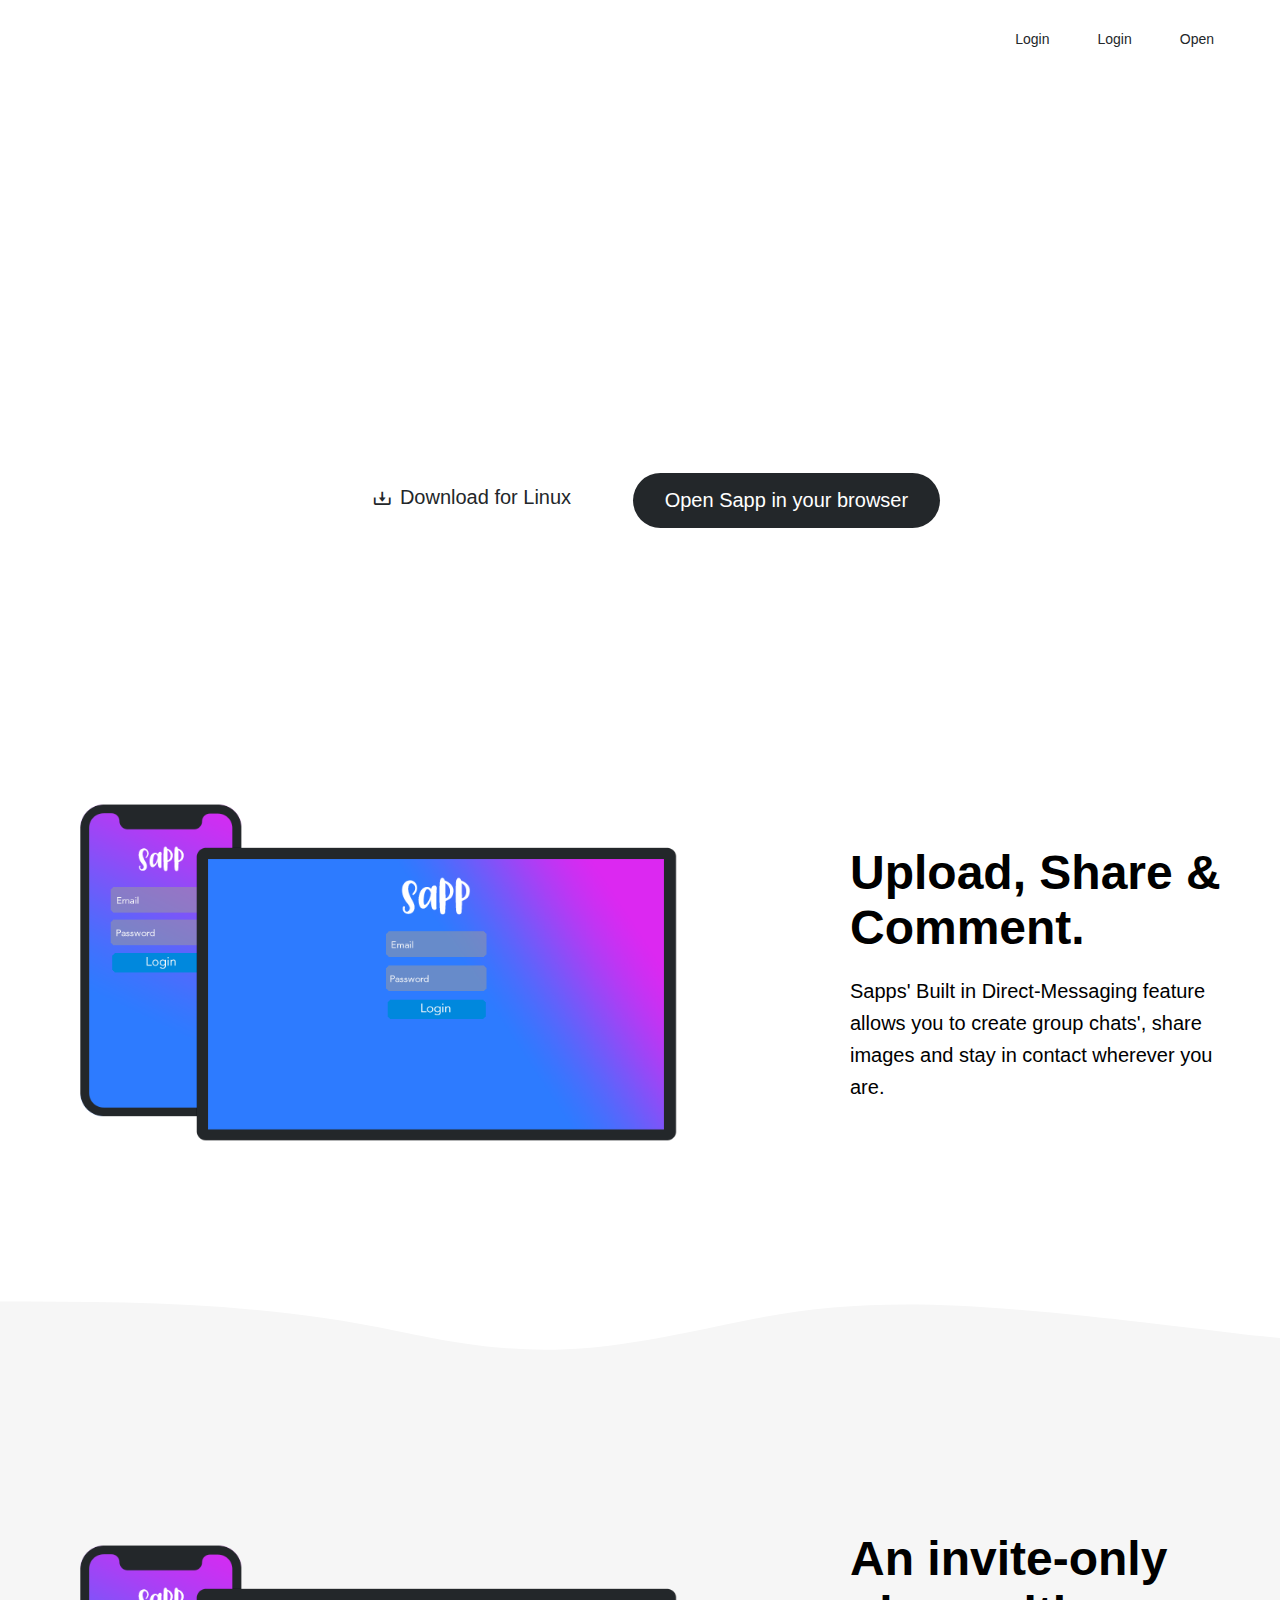
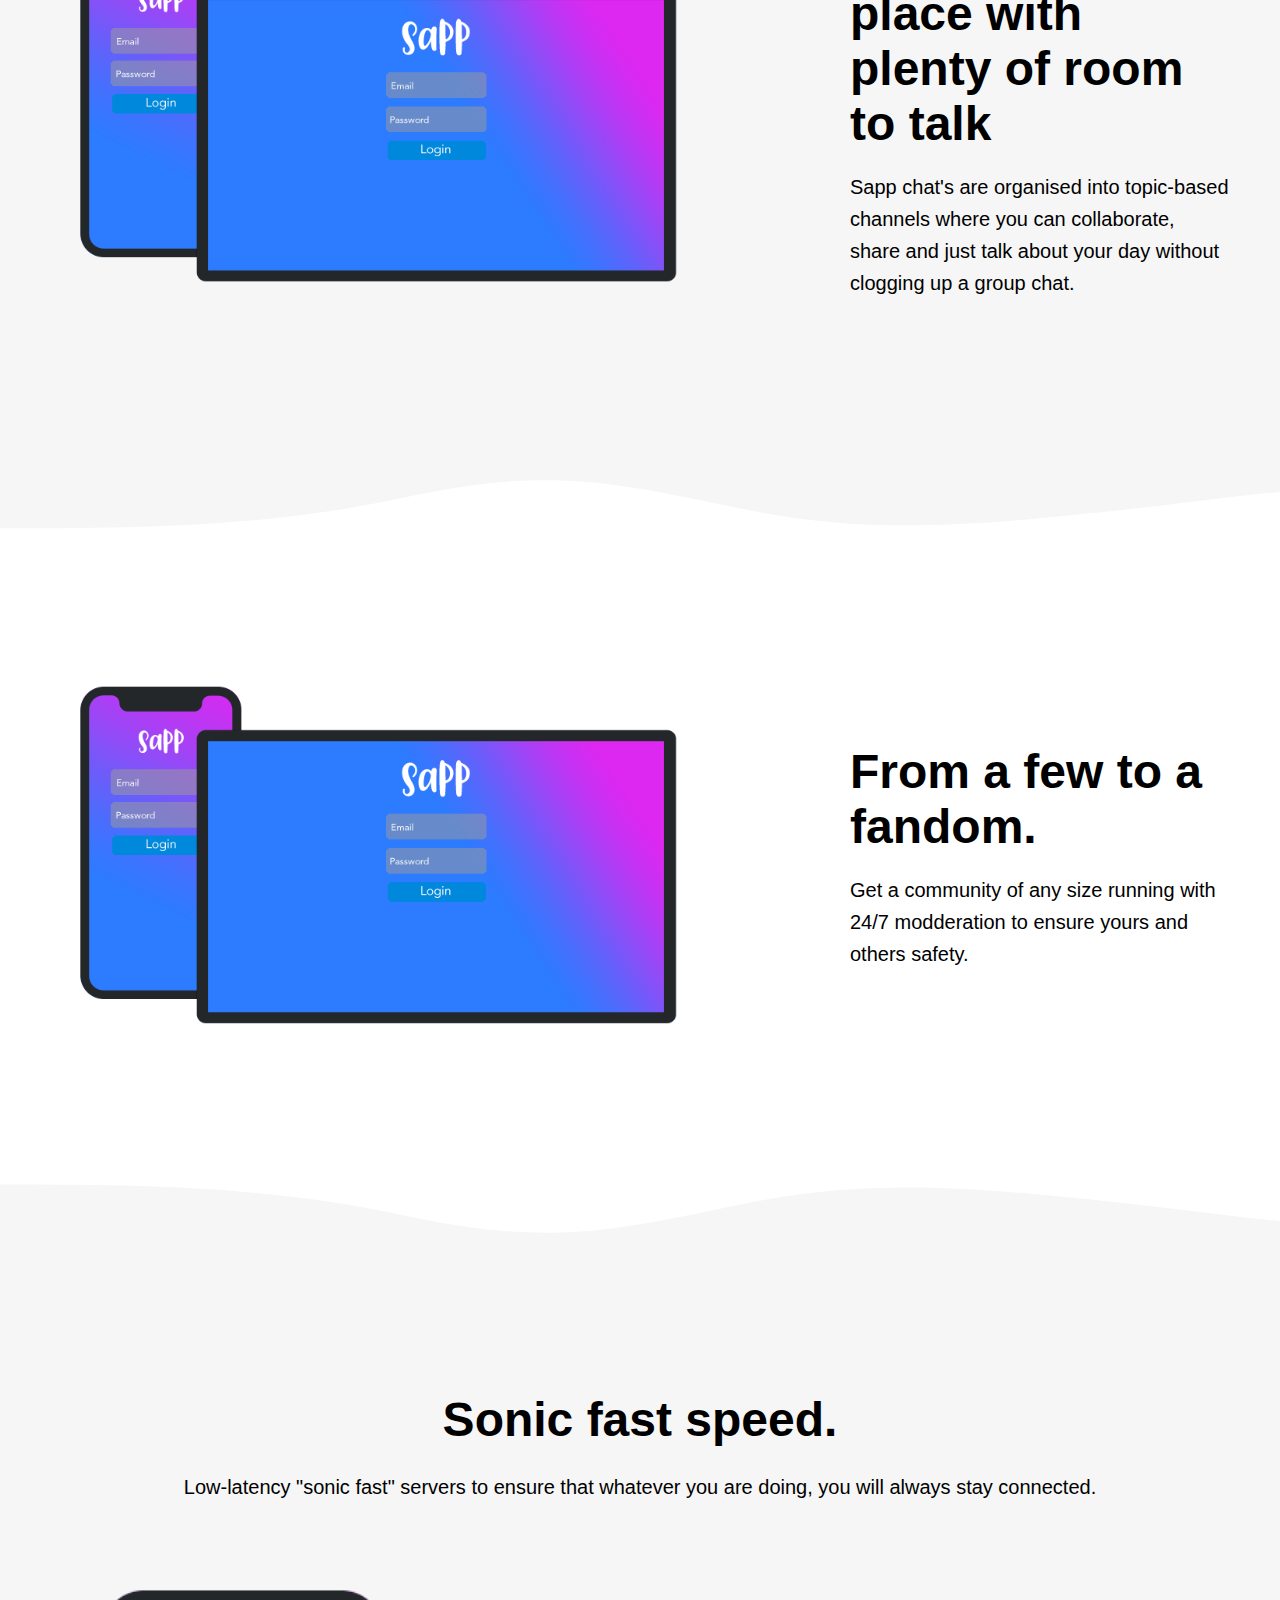
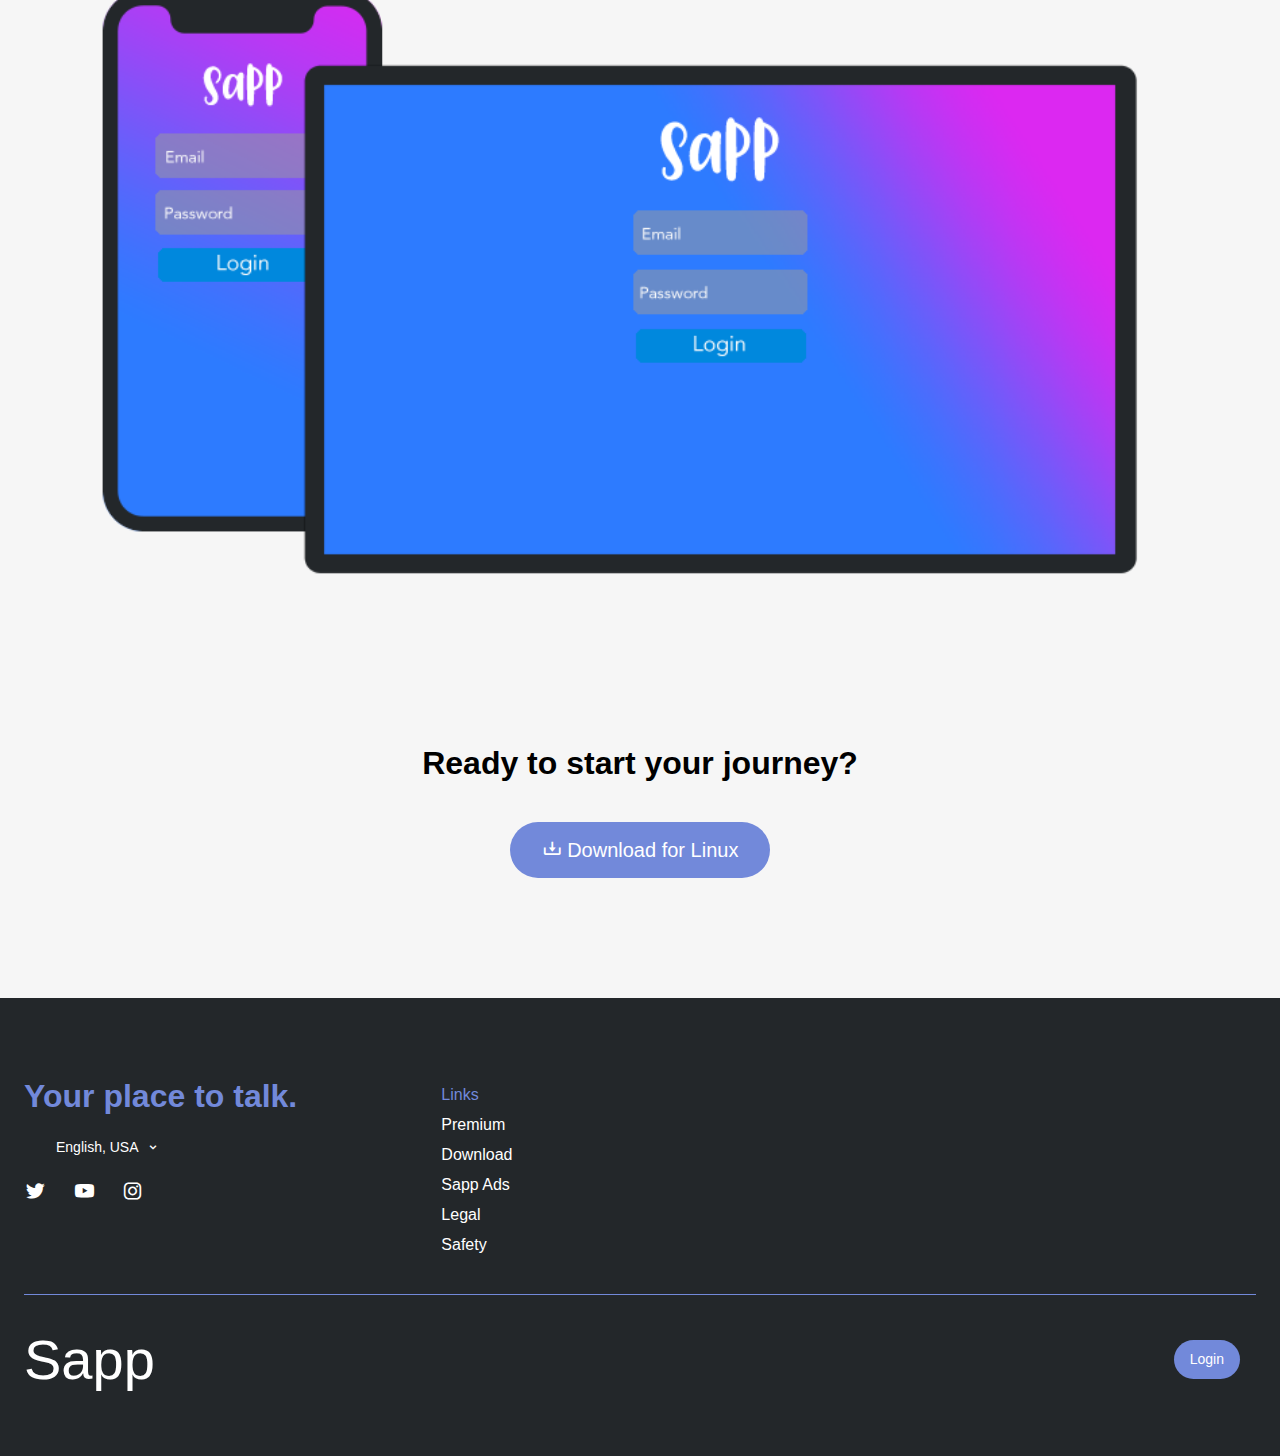
==== index.html @ fc4086f0 "Asset & Backend Auth Update." ====
<!DOCTYPE html>
<html lang="en">
<head>
    <meta charset="UTF-8">
    <meta name="viewport" content="width=device-width, user-scalable=no,
    initial-scale=1.0, maximum-scale=1.0, minimum-scale=1.0">
    <meta http-equiv="X-UA-Compatible" content="ie=edge">
    <title>Sapp | The place to hang out!</title>
    <!--- Import box-icons --->
    <link href='https://unpkg.com/boxicons@2.0.7/css/boxicons.min.css'
          rel="stylesheet" >
    <link rel="stylesheet" href="css/main.css">
</head>
<body>

<section class="hero" id="hero-id">
    
    <header class="main-header container">
        
        <nav class="main-nav">
            <a href="index.html" class="logo">
                Sapp
            </a>

            <ul class="nav-list" id="nav-list">
                <li class="nav-item">
                    <a href="#" class="nav-link">Download</a>
                </li>
                <li class="nav-item">
                    <a href="#" class="nav-link">Why Sapp?</a>
                </li>
                <li class="nav-item">
                    <a href="#" class="nav-link">Premium</a>
                </li>
                <li class="nav-item">
                    <a href="#" class="nav-link">Safety</a>
                </li>
                <li class="nav-item">
                    <a href="#" class="nav-link">Support</a>
                </li>
            </ul>

            <div class="nav-mob-div">
                <ul class="nav-list-mob">
                    <li class="nav-item-mob">
                        <a href="" class="nav-link-mob">Download</a>
                    </li>
                    <li class="nav-item-mob">
                        <a href="" class="nav-link-mob">Why Sapp?</a>
                    </li>
                    <li class="nav-item-mob">
                        <a href="" class="nav-link-mob">Premium</a>
                    </li>
                    <li class="nav-item-mob">
                        <a href="" class="nav-link-mob">Safety</a>
                    </li>
                    <li class="nav-item-mob">
                        <a href="" class="nav-link-mob">Support</a>
                    </li>
                </ul>
            </div>

            <div class="nav-items-right">
                <a href="#" class="btn btn-small btn-light btn-login" id="authButton-type-filler">Login</a>
                <a href="Login.html" class="btn btn-small btn-light btn-login" id="authButton-type-login">Login</a>
                <a onclick="open()" class="btn btn-small btn-light btn-login" id="authButton-type-open">Open</a>
                <span class="mobile-toggle" id="mobile-nav">
                    <i onclick="mobileNav()" class="bx bx-menu btn-open" id="open-nav-button"></i>
                    <i onclick="closeMobileNav()" class="bx bx-x btn-close" id="close-nav-button"></i>
                </span>
            </div>
        </nav>
        
    </header>

    <div class="row container">

        <div class="hero-content-wrap">
            <h1 class="title primary-title">
                Bringing social to another level.
            </h1>

            <p class="hero-description">Whether you are a gamer, a influencer, an photographer, a make-up artist.
                There's a place for you to hang out.
            </p>

            <div class="hero-btn-group" id="download_button_group">
                <a href="#" class="btn btn-large btn-light" id="btn-download-os">
                    <i class="bx bx-download"></i> Download for
                </a>

                <a href="#" class="btn btn-large btn-dark">
                    Open Sapp in your browser
                </a>
            </div>
        </div>

    </div>
    
</section>

<section class="collaboration">
    <div class="row container">
        <img src="./assets/images/section-4-sapp.png" alt="" class="grid-image">
        <div class="text-group">
            <h2 class="title secondary-title">Upload, Share & Comment.</h2>
            <p>Sapps' Built in Direct-Messaging feature allows you to
                create group chats', share images and stay in contact wherever you are.</p>
        </div>
    </div>
</section>

<svg class="wave" version="1.1" xmlns="http://www.w3.org/2000/svg" viewBox="0 0 1440 100" preserveAspectRatio="none">
    <path class="wave-path" d="M826.337463,25.5396311 C670.970254,58.655965 603.696181,
    68.7870267 447.802481,35.1443383 C293.342778,1.81111414 137.33377,1.81111414 0,1.81111414 L0,150 L1920,150 L1920,1.81111414 C1739.53523,
    -16.6853983 1679.86404,73.1607868 1389.7826,37.4859505 C1099.70117,1.81111414 981.704672,-7.57670281 826.337463,25.5396311 Z" fill="currentColor"></path>
</svg>

<section class="voice-channel">
    <div class="row container">
        <img src="./assets/images/section-4-sapp.png" alt="" class="grid-image order-2">
        <div class="text-group order-2">
            <h2 class="title secondary-title">
                An invite-only place with plenty of room to talk
            </h2>

            <p>
                Sapp chat's are organised into topic-based channels where you can collaborate, share and just talk about your day without clogging up a group chat.
            </p>
        </div>
    </div>
</section>

<svg class="wave wave-inverted" version="1.1" xmlns="http://www.w3.org/2000/svg" viewBox="0 0 1440 100" preserveAspectRatio="none">
    <path class="wave-path" d="M826.337463,25.5396311 C670.970254,58.655965 603.696181,
    68.7870267 447.802481,35.1443383 C293.342778,1.81111414 137.33377,1.81111414 0,1.81111414 L0,150 L1920,150 L1920,1.81111414 C1739.53523,
    -16.6853983 1679.86404,73.1607868 1389.7826,37.4859505 C1099.70117,1.81111414 981.704672,-7.57670281 826.337463,25.5396311 Z" fill="currentColor"></path>
</svg>

<section class="modderation-tools">
    <div class="row container">
        <img src="./assets/images/section-4-sapp.png" alt="" class="grid-image order-2">
        <div class="text-group order-2">

            <h2 class="title secondary-title">
                From a few to a fandom.
            </h2>

            <p>
                Get a community of any size running with 24/7 modderation to ensure yours and others safety.
            </p>

        </div>
    </div>
</section>

<svg class="wave" version="1.1" xmlns="http://www.w3.org/2000/svg" viewBox="0 0 1440 100" preserveAspectRatio="none">
    <path class="wave-path" d="M826.337463,25.5396311 C670.970254,58.655965 603.696181,
    68.7870267 447.802481,35.1443383 C293.342778,1.81111414 137.33377,1.81111414 0,1.81111414 L0,150 L1920,150 L1920,1.81111414 C1739.53523,
    -16.6853983 1679.86404,73.1607868 1389.7826,37.4859505 C1099.70117,1.81111414 981.704672,-7.57670281 826.337463,25.5396311 Z" fill="currentColor"></path>
</svg>

<section class="video-call">
    <div class="row container">
        <div class="text-group">
            <h2 class="title secondary-title">
                Sonic fast speed.
            </h2>

            <p>
                Low-latency "sonic fast" servers to ensure that whatever you are doing, you will always stay connected.
            </p>
        </div>
        <img src="./assets/images/section-4-sapp.png" alt="" class="grid-image">
    </div>
</section>

<section class="download">
    <div class="row container remove-grid">
        <img src="./assets/images/sparkles.svg" alt="" class="sparkles">
        <h2>
            Ready to start your journey?
        </h2>
        <div class="btn-section-3-download" id="btn-download-os-footer">
            <a href="#" class="btn btn-large btn-brand">
                <i class="bx bx-download"></i> Download for
            </a>
        </div>
    </div>
</section>

<footer class="main-footer">

    <div class="row container">
        <div class="info-box">
            <h4 class="footer-title">Your place to talk.</h4>
            <div class="languages">
                <img src="assets/images/flag_US.png" alt="">
                <span>English, USA</span> <i class="bx bx-chevron-down"></i>
            </div>
            <div class="social-media">
                <a href="" class="sm-link">
                    <i class="bx bxl-twitter"></i>
                </a>
                <a href="" class="sm-link">
                    <i class="bx bxl-youtube"></i>
                </a>
                <a href="" class="sm-link">
                    <i class="bx bxl-instagram"></i>
                </a>
            </div>
        </div>

        <div class="spacer"></div>

        <div class="footer-links-group">
            <h5 class="footer-title">Links</h5>
            <a href="#" class="footer-link">Premium</a>
            <a href="#" class="footer-link">Download</a>
            <a href="#" class="footer-link">Sapp Ads</a>
            <a href="#" class="footer-link">Legal</a>
            <a href="#" class="footer-link">Safety</a>
        </div>

        <div class="divider"></div>
    </div>

    <div class="row container remove-grid">
        <a href="index.html" class="logo">
            Sapp
        </a>
        <a href="`#`" class="btn btn-small btn-brand btn-login" id="authButton-type-login-footer">Login</a>
        <a href="" class="btn btn-small btn-brand btn-login" id="authButton-type-open-footer">Open</a>
    </div>

</footer>

<!-- The core Firebase JS SDK is always required and must be listed first -->
<script src="https://www.gstatic.com/firebasejs/8.4.2/firebase-app.js"></script>

<script src="https://www.gstatic.com/firebasejs/8.4.2/firebase.js"></script>
<!-- TODO: Add SDKs for Firebase products that you want to use
     https://firebase.google.com/docs/web/setup#available-libraries -->
<script src="https://www.gstatic.com/firebasejs/8.4.2/firebase-analytics.js"></script>

<script>
    // Your web app's Firebase configuration
    // For Firebase JS SDK v7.20.0 and later, measurementId is optional
    var firebaseConfig = {
        apiKey: "AIzaSyAKr2SeLSaK0ewf7oZxMimS7Io1t8eTS4s",
        authDomain: "socialsappapp.firebaseapp.com",
        projectId: "socialsappapp",
        storageBucket: "socialsappapp.appspot.com",
        messagingSenderId: "849394702645",
        appId: "1:849394702645:web:272fbd6ef6dd13459b147c",
        measurementId: "G-S6GGHWZM1W"
    };
    // Initialize Firebase
    firebase.initializeApp(firebaseConfig);
    firebase.analytics();
</script>
<script src="js/main.js"></script>
</body>
</html>
---- css/main.css ----
/*Import Fonts*/

@font-face {
    font-family: 'Whitney Light';
    src: url("../assets/fonts/whitneylight.woff") format("woff");
}

@font-face {
    font-family: 'Whitney Medium';
    src: url("../assets/fonts/whitneymedium.woff") format("woff");
}

@font-face {
    font-family: 'Whitney Bold';
    src: url("../assets/fonts/whitneybold.woff") format("woff");
}

@font-face {
    font-family: 'Sapp Skript';
    src: url("../assets/fonts/sappskript.woff") format("woff");
}

/*Base*/
* {
    margin: 0;
    padding: 0;
    box-sizing: border-box;
}

html {
    font-size: 62.5%;
}

:root {
    --light-clr: #FFF;
    --dark-clr: #23272A;
    --brand-clr: #7289DA;
    --off-white-clr: #f6f6f6;
    --general-font-size: 2rem;
    --primary-title-font-size: 4.8rem;
    --secondary-title-font-size: 4rem;
    --main-font-family-light: 'Whitney Light', sans-serif;
    --main-font-family-medium: 'Whitney Medium', sans-serif;
    --main-font-family-bold: 'Whitney Bold', sans-serif;
    --main-font-logo-bold: 'Sapp Skript', sans-serif;
    --num-of-grid-columns: 4;
    --section-spacing: 5.6rem 2.4rem;
    --container-width: 126rem;
}

body {
    font-size: var(--general-font-size);
    font-family: var(--main-font-family-light);
}

a {
    text-decoration: none;
    display: inline-block;
}

img {
    max-width: 100%;
    display: block;
}

.hero {
    background: url("../assets/images/hero-bg.jpg") center/cover;
}

.main-header {
    height: 8rem;
    padding: 0 2.4rem;
}

.container {
    max-width: var(--container-width);
    margin: 0 auto;
}

.nav-mob-div {
    display: none;
}

.main-nav {
    height: 100%;
    display: flex;
    align-items: center;
    justify-content: space-between;
}

.logo {
    width: 12.4rem;
    font-family: var(--main-font-logo-bold);
    color: var(--light-clr);
    font-size: var(--primary-title-font-size);
}

.nav-list, .nav-list-mob {
    display: none;
}

.nav-items-right {
    display: flex;
    align-items: center;
}

.btn:hover {
    box-shadow: 0 .8rem 1.5rem rgba(0, 0, 0, .2);
}

.btn-small {
    font-size: 1.4rem;
    padding: .7rem 1.6rem;
    border-radius: 4rem;
}

.btn-light {
    background-color: var(--light-clr);
    color: var(--dark-clr);
}

.btn-light:hover {
    color: var(--brand-clr);
}

.btn-login {
    margin-right: 1.6rem;
    line-height: 1.8;
}

.mobile-toggle {
    display: flex;
    font-size: 3.6rem;
    color: var(--light-clr);
    cursor: pointer;
}

.btn-close {
    display: none;
}

.row {
    display: grid;
    grid-template-columns: repeat(var(--num-of-grid-columns), 1fr);
    gap: 0 2rem;
    padding: var(--section-spacing);
}

.hero-content-wrap {
    grid-column: span var(--num-of-grid-columns);
    color: var(--light-clr);
}

.title {
    font-family: var(--main-font-family-bold);
}

.primary-title {
    font-size: var(--primary-title-font-size);
    line-height: 120%;
}

.hero-description {
    line-height: 3.2rem;
    margin-top: 2.4rem;
}

.hero-btn-group .btn-light {
    margin: 2.4rem 2.4rem 0 0;
    display: inline-flex;
}

.hero-btn-group .btn-light i {
    align-self: center;
    margin-right: .8rem;
}

.btn-large {
    padding: 1.6rem 3.2rem;
    border-radius: 2.8rem;
}

.btn-dark {
    background-color: var(--dark-clr);
    color: var(--light-clr);
    margin-top: 2.4rem;
    transition: background-color .5s;
}

.btn-dark:hover {
    background-color: #36393f;
}

/*Collaboration*/
.grid-image {
    margin-top: 2.4rem;
    grid-column: span 4;
}

.text-group {
    margin-top: 2rem;
    grid-column: span 4;
}

.secondary-title {
    font-size: var(--secondary-title-font-size);
}

.text-group p {
    margin-top: 2rem;
    line-height: 3.2rem;
}

/*Voice channel*/
.voice-channel {
    background-color: var(--off-white-clr);
}

.wave {
    color: var(--off-white-clr);
    display: block;
}

.wave-path {
    animation: wave-animation 15s linear infinite alternate;
}

/* Button Anims' */

@keyframes wave-animation {
    0% {
        d: path("M826.337463,25.5396311 C670.970254,58.655965 603.696181,68.7870267 447.802481,35.1443383 C293.342778,1.81111414 137.33377,1.81111414 0,1.81111414 L0,150 L1920,150 L1920,1.81111414 C1739.53523,-16.6853983 1679.86404,73.1607868 1389.7826,37.4859505 C1099.70117,1.81111414 981.704672,-7.57670281 826.337463,25.5396311 Z");
    }
    50% {
        d: path("M655.558582,28.4898877 C500.191373,61.6062216 422.833785,83.5422763 266.940085,49.8995879 C112.480383,16.5663637 84.0992497,8.02840272 0,44.7243294 L0,150.727527 L1920,150.727527 L1920,49.8995879 C1580.91676,-34.8808285 1438.10804,73.6768193 1148.0266,38.0019829 C857.945166,2.32714659 810.925791,-4.62644617 655.558582,28.4898877 Z");
    }
    100% {
        d: path("M842.322034,38.0019829 C686.954825,71.1183168 623.386282,53.08497 467.492582,19.4422816 C313.032879,-13.8909426 84.0992497,8.02840272 0,44.7243294 L0,150.727527 L1920,150.727527 L1920,76.8685643 C1512.23604,-35.3595639 1568.70222,67.4289432 1278.62078,31.7541069 C988.539347,-3.92072949 997.689243,4.88564905 842.322034,38.0019829 Z");
    }
}

.wave-inverted {
    transform: matrix(1, 0, 0, -1, 0, 0);
}

/*Video call*/
.video-call {
    background-color: var(--off-white-clr);
}

.video-call .row {
    padding-bottom: 8rem;
}

.video-call .text-group {
    grid-column: span var(--num-of-grid-columns);
    margin-top: 0;
}

.video-call .text-group p {
    margin-top: 2.4rem;
}

.video-call .grid-image {
    width: 100%;
    grid-column: span var(--num-of-grid-columns);
    margin-top: 2.4rem;
}

/* Download */

.download {
    background-color: var(--off-white-clr);
}

.download .remove-grid {
    display: block;
    padding-top: 0;
    text-align: center;
}

.sparkles {
    display: inline-block;
}

.download h2 {
    font-size: 3.2rem;
    font-family: var(--main-font-family-medium);
}

.btn-brand {
    background-color: var(--brand-clr);
    color: var(--light-clr);
    transition: background-color .5s;
}

.download .btn-brand {
    margin-top: 4rem;
}

.btn-brand:hover {
    background-color: #8ea1e1;
}

/* Main Footer */

.main-footer {
    background-color: var(--dark-clr);
    color: var(--light-clr);
    padding: 8rem 2.4rem 6.4rem;
}

.main-footer .row{
    padding: 0;
}

.info-box {
    grid-column: span 4;
    margin-bottom: 5.6rem;
}

.footer-title {
    color: var(--brand-clr);
}

.info-box .footer-title {
    font-size: 3.2rem;
    font-family: var(--main-font-family-medium);
}

.languages {
    margin: 2.4rem 0;
    display: flex;
    align-items: center;
    font-size: 1.4rem;
}

.languages img {
    width: 2.4rem;
}

.languages span {
    margin: 0 .8rem;
}

.sm-link {
    font-size: 2.3rem;
    color: inherit;
    margin-right: 2rem;
}

.spacer {
    display: none;
}

.footer-links-group {
    margin-bottom: 4rem;
    font-size: 1.6rem;
    grid-column: span 2;
}

.footer-links-group .footer-title {
    font-size: inherit;
    padding-top: .8rem;
    font-weight: 100;
}

.footer-link {
    display: block;
    margin-top: 1.2rem;
    color: inherit;
}

.divider {
    grid-column: 1/-1;
    height: 1px;
    background-color: var(--brand-clr);
    margin-bottom: 3.2rem;
}

.main-footer .remove-grid {
    display: flex;
    align-items: center;
    justify-content: space-between;

}

.main-footer .btn-brand {
    line-height: 1.8;
}

#authButton-type-login-footer {
    display: block;
}

#authButton-type-open-footer {
    display: none;
}

/* Mobile Nav */

.sidebar-mob-div {
    position: absolute;
    width: 300px;
    height: 100%;
    background: #000;
    right: -300px;
    transition: .4s;
}

.sidebar-mob-div ul li {
    list-style: none;
    color: #fff;
    font-size: 20px;
}

.sidebar-mob-div.active {
    right: 0;
}

@media screen and (min-width: 768px) {
    :root {
        --primary-title-font-size: 5.6rem;
        --secondary-title-font-size: 4.8rem;
        --num-of-grid-columns: 8;
        --section-spacing: 8rem 4rem;
    }

    .hero {
        min-height: 62.6rem;
    }

    .hero-content-wrap {
        grid-column: span 5;
    }

    .hero-description {
        margin: 4rem 0 .8rem;
    }

    .grid-image {
        margin: auto 0;
    }

    .text-group {
        margin-top: 0;
        display: flex;
        flex-direction: column;
        justify-content: center;
    }

    .order-1 {
        order: 1;
    }

    .order-1 {
        order: 2;
    }

    .video-call {
        text-align: center;
    }

    .info-box {
        grid-column: span 3;
        grid-row: span 2;
    }

    .spacer {
        display: block;
        grid-row: span 2;
    }
}

@media screen and (min-width: 1024px) {
    :root {
        --num-of-grid-columns: 12;
        --section-spacing: 12rem 4rem;
    }

    .nav-list-mob {
        display: none;
    }

    .nav-list {
        display: flex;
        list-style: none;
    }

    .nav-link {
        font-size: 1.6rem;
        color: var(--light-clr);
        margin: 0 1rem;
        padding: 1rem;
        font-weight: bold;
    }

    .nav-link:hover {
        text-decoration: underline;
    }

    .hero-content-wrap {
        grid-column: 3/span 8;
        text-align: center;
    }

    .mobile-toggle {
        display: none;
    }

    .grid-image {
        grid-column: span 7;
        margin: 0;
    }

    .text-group {
        grid-column: 9/-1;
    }

    .order-1 {
        grid-column: 1/span 4;
    }

}
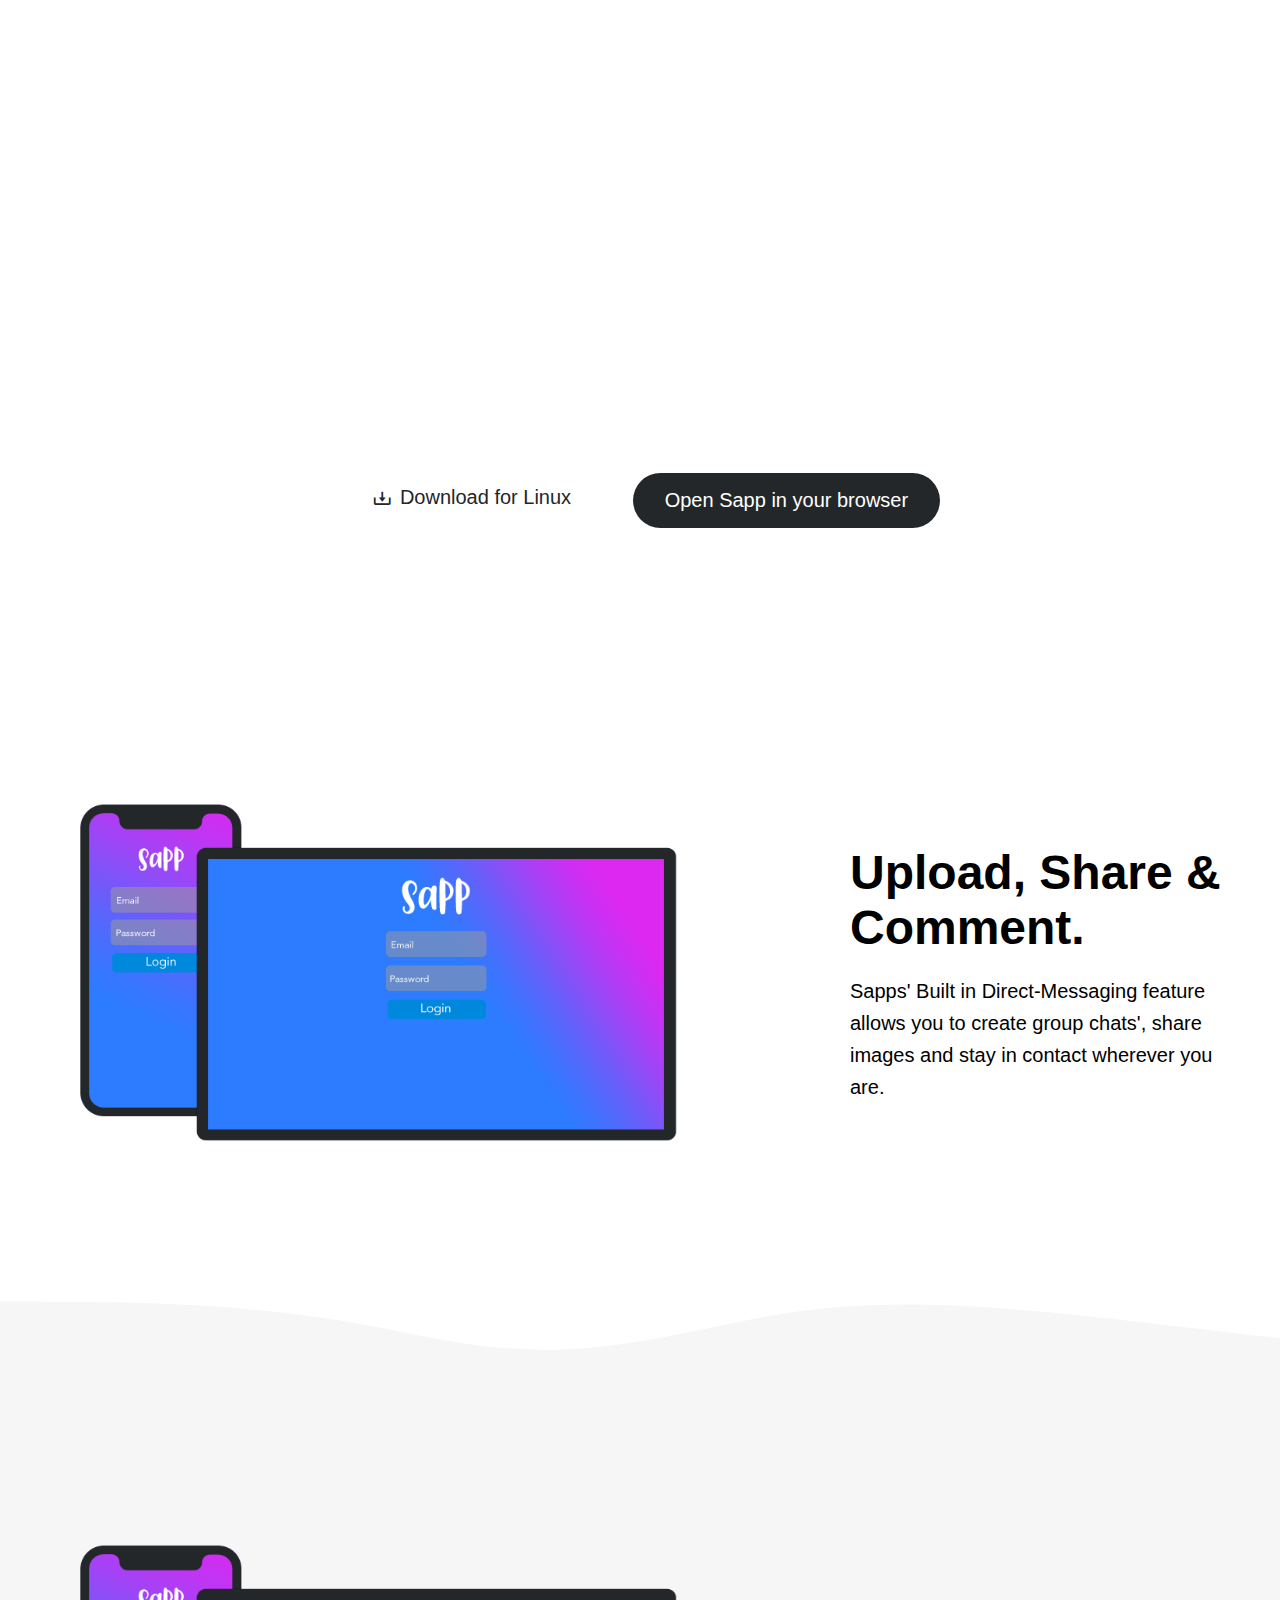
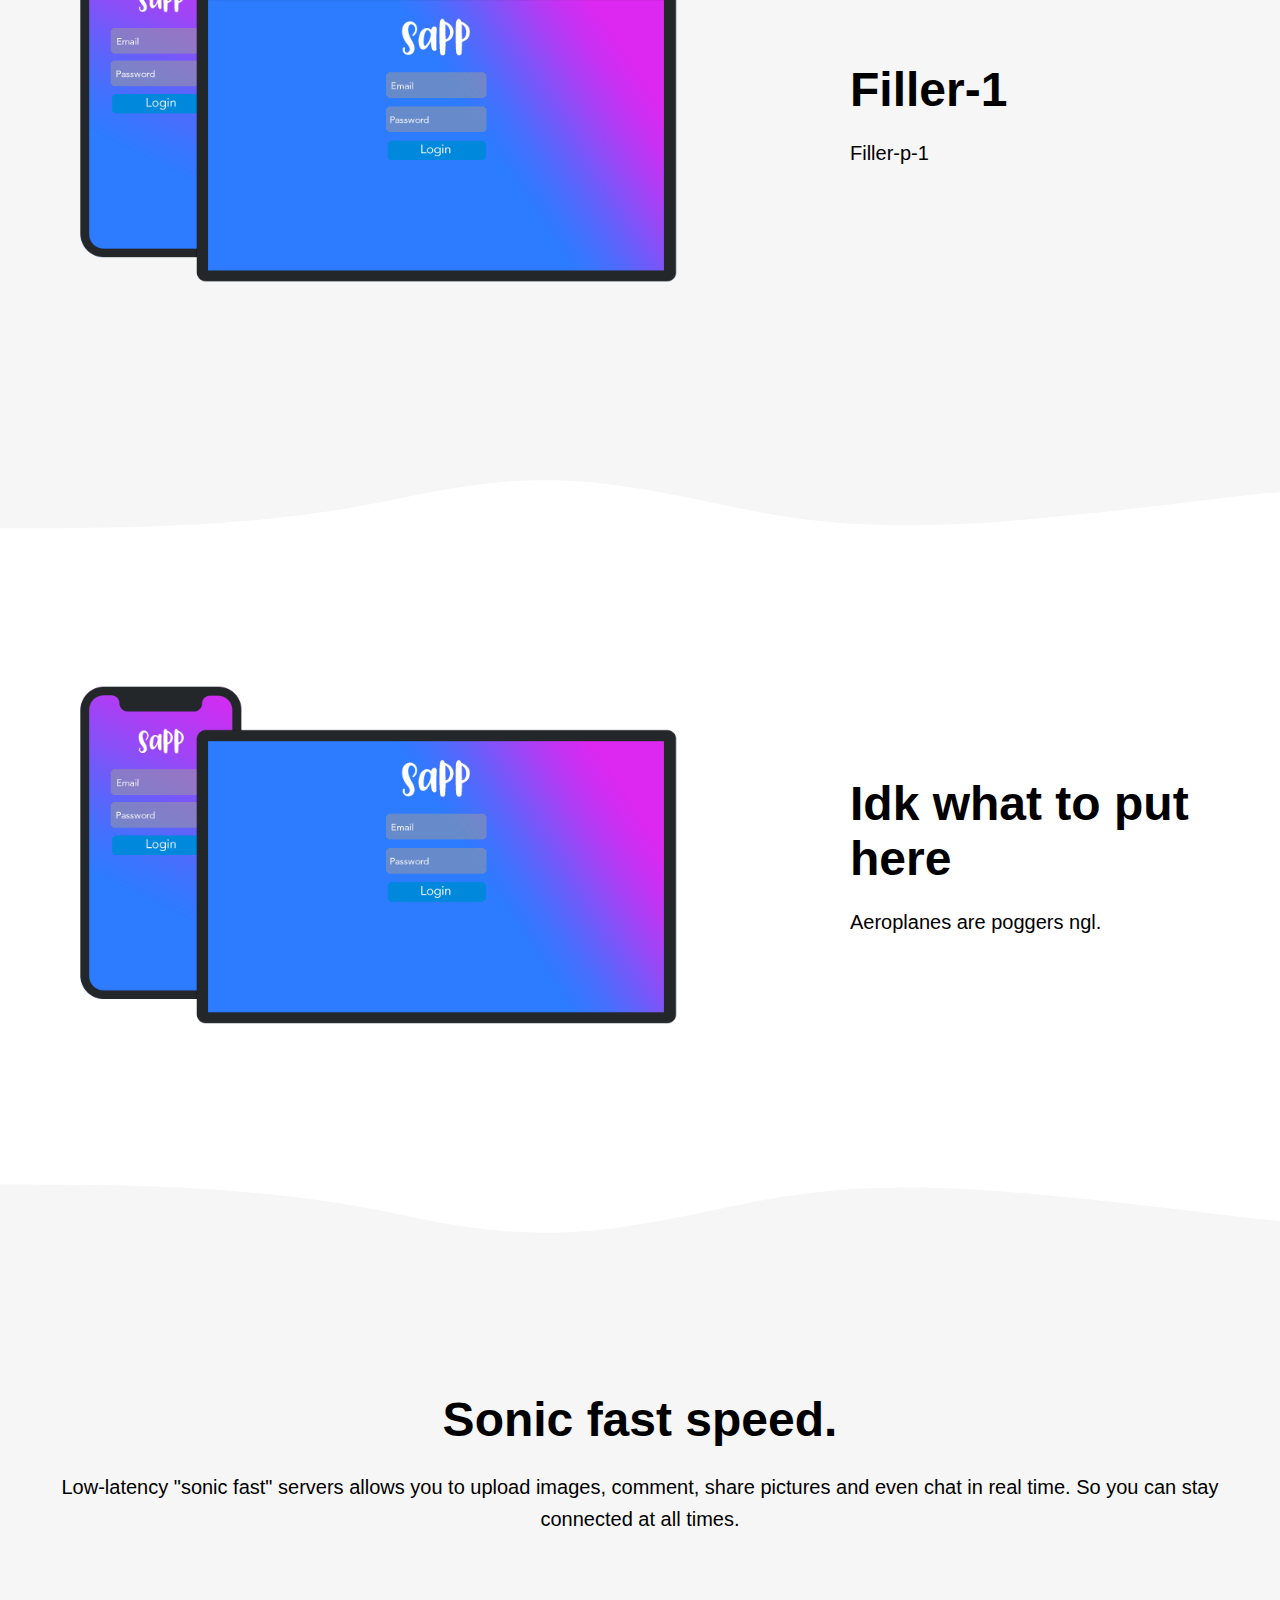
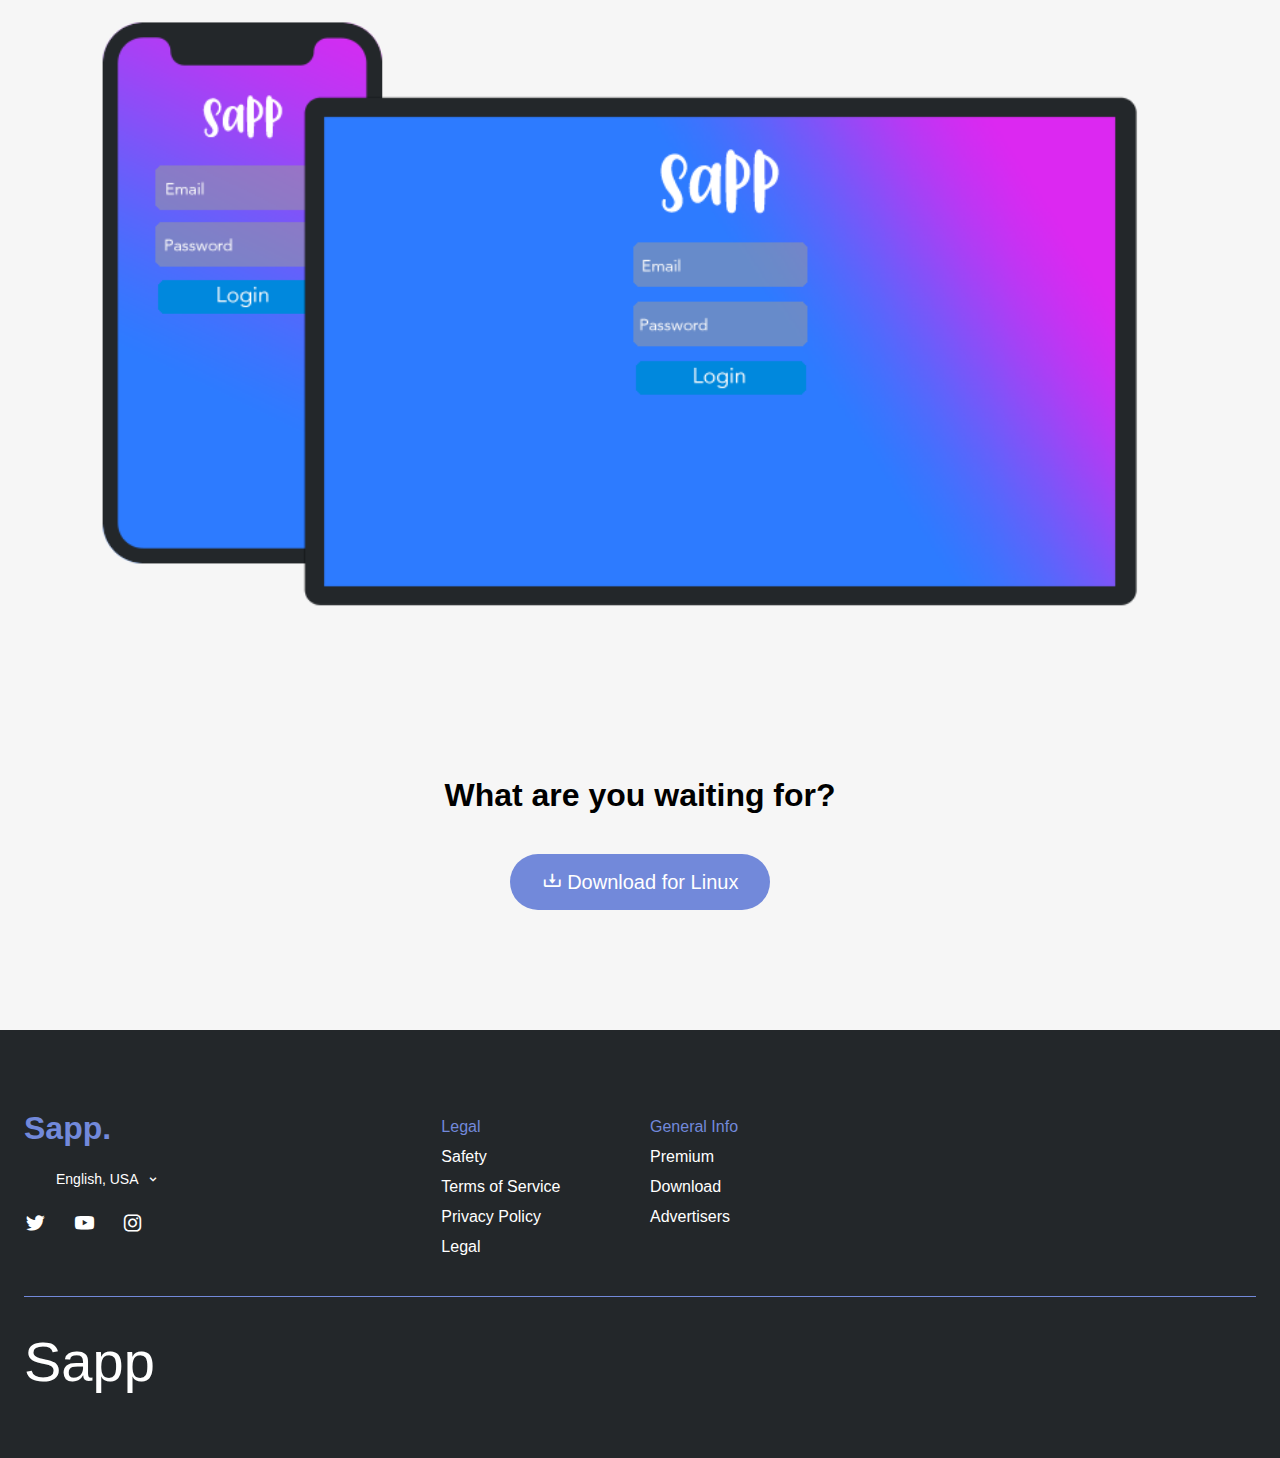
==== commit 29c200d9: "Register-sec started, Auth.js clickEvent updated + Bug fixes" ====
--- a/index.html
+++ b/index.html
@@ -61,9 +61,9 @@
             </div>
 
             <div class="nav-items-right">
-                <a href="#" class="btn btn-small btn-light btn-login" id="authButton-type-filler">Login</a>
-                <a href="Login.html" class="btn btn-small btn-light btn-login" id="authButton-type-login">Login</a>
-                <a onclick="open()" class="btn btn-small btn-light btn-login" id="authButton-type-open">Open</a>
+                <a href="#" class="btn btn-small btn-light btn-login btn-auth" id="authButton-type-filler">Login</a>
+                <a href="Login.html" class="btn btn-small btn-light btn-login btn-auth" id="authButton-type-login">Login</a>
+                <a onclick="open()" class="btn btn-small btn-light btn-login btn-auth" id="authButton-type-open">Open</a>
                 <span class="mobile-toggle" id="mobile-nav">
                     <i onclick="mobileNav()" class="bx bx-menu btn-open" id="open-nav-button"></i>
                     <i onclick="closeMobileNav()" class="bx bx-x btn-close" id="close-nav-button"></i>
@@ -89,7 +89,7 @@
                     <i class="bx bx-download"></i> Download for
                 </a>
 
-                <a href="#" class="btn btn-large btn-dark">
+                <a href="#" class="btn btn-large btn-dark btn-openIn-browser">
                     Open Sapp in your browser
                 </a>
             </div>
@@ -121,11 +121,11 @@
         <img src="./assets/images/section-4-sapp.png" alt="" class="grid-image order-2">
         <div class="text-group order-2">
             <h2 class="title secondary-title">
-                An invite-only place with plenty of room to talk
+                Filler-1
             </h2>
 
             <p>
-                Sapp chat's are organised into topic-based channels where you can collaborate, share and just talk about your day without clogging up a group chat.
+                Filler-p-1
             </p>
         </div>
     </div>
@@ -143,11 +143,11 @@
         <div class="text-group order-2">
 
             <h2 class="title secondary-title">
-                From a few to a fandom.
+               Idk what to put here
             </h2>
 
             <p>
-                Get a community of any size running with 24/7 modderation to ensure yours and others safety.
+                Aeroplanes are poggers ngl.
             </p>
 
         </div>
@@ -168,7 +168,8 @@
             </h2>
 
             <p>
-                Low-latency "sonic fast" servers to ensure that whatever you are doing, you will always stay connected.
+                Low-latency "sonic fast" servers allows you to upload images, comment, share pictures and even chat in real time.
+                So you can stay connected at all times.
             </p>
         </div>
         <img src="./assets/images/section-4-sapp.png" alt="" class="grid-image">
@@ -179,7 +180,7 @@
     <div class="row container remove-grid">
         <img src="./assets/images/sparkles.svg" alt="" class="sparkles">
         <h2>
-            Ready to start your journey?
+            What are you waiting for?
         </h2>
         <div class="btn-section-3-download" id="btn-download-os-footer">
             <a href="#" class="btn btn-large btn-brand">
@@ -193,7 +194,7 @@
 
     <div class="row container">
         <div class="info-box">
-            <h4 class="footer-title">Your place to talk.</h4>
+            <h4 class="footer-title">Sapp.</h4>
             <div class="languages">
                 <img src="assets/images/flag_US.png" alt="">
                 <span>English, USA</span> <i class="bx bx-chevron-down"></i>
@@ -214,12 +215,19 @@
         <div class="spacer"></div>
 
         <div class="footer-links-group">
-            <h5 class="footer-title">Links</h5>
+            <h5 class="footer-title">Legal</h5>
+            <a href="#" class="footer-link">Safety</a>
+            <a href="#" class="footer-link">Terms of Service</a>
+            <a href="#" class="footer-link">Privacy Policy</a>
+            <a href="#" class="footer-link">Legal</a>
+        </div>
+
+
+        <div class="footer-links-group">
+            <h5 class="footer-title">General Info</h5>
             <a href="#" class="footer-link">Premium</a>
             <a href="#" class="footer-link">Download</a>
-            <a href="#" class="footer-link">Sapp Ads</a>
-            <a href="#" class="footer-link">Legal</a>
-            <a href="#" class="footer-link">Safety</a>
+            <a href="#" class="footer-link">Advertisers</a>
         </div>
 
         <div class="divider"></div>
@@ -229,8 +237,8 @@
         <a href="index.html" class="logo">
             Sapp
         </a>
-        <a href="`#`" class="btn btn-small btn-brand btn-login" id="authButton-type-login-footer">Login</a>
-        <a href="" class="btn btn-small btn-brand btn-login" id="authButton-type-open-footer">Open</a>
+        <a href="Login.html" class="btn btn-small btn-brand btn-login btn-auth" id="authButton-type-login-footer">Login</a>
+        <a onclick="open()" class="btn btn-small btn-brand btn-login btn-auth" id="authButton-type-open-footer">Open</a>
     </div>
 
 </footer>
--- a/css/main.css
+++ b/css/main.css
@@ -273,6 +273,10 @@
     background-color: var(--off-white-clr);
 }
 
+.btn-openIn-browser {
+    display: none;
+}
+
 .download .remove-grid {
     display: block;
     padding-top: 0;
@@ -389,11 +393,7 @@
     line-height: 1.8;
 }
 
-#authButton-type-login-footer {
-    display: block;
-}
-
-#authButton-type-open-footer {
+.btn-auth {
     display: none;
 }
 
@@ -470,6 +470,10 @@
         display: block;
         grid-row: span 2;
     }
+
+    .btn-openIn-browser {
+        display: none;
+    }
 }
 
 @media screen and (min-width: 1024px) {
@@ -521,4 +525,8 @@
         grid-column: 1/span 4;
     }
 
+    .btn-openIn-browser {
+        display: block;
+    }
+
 }